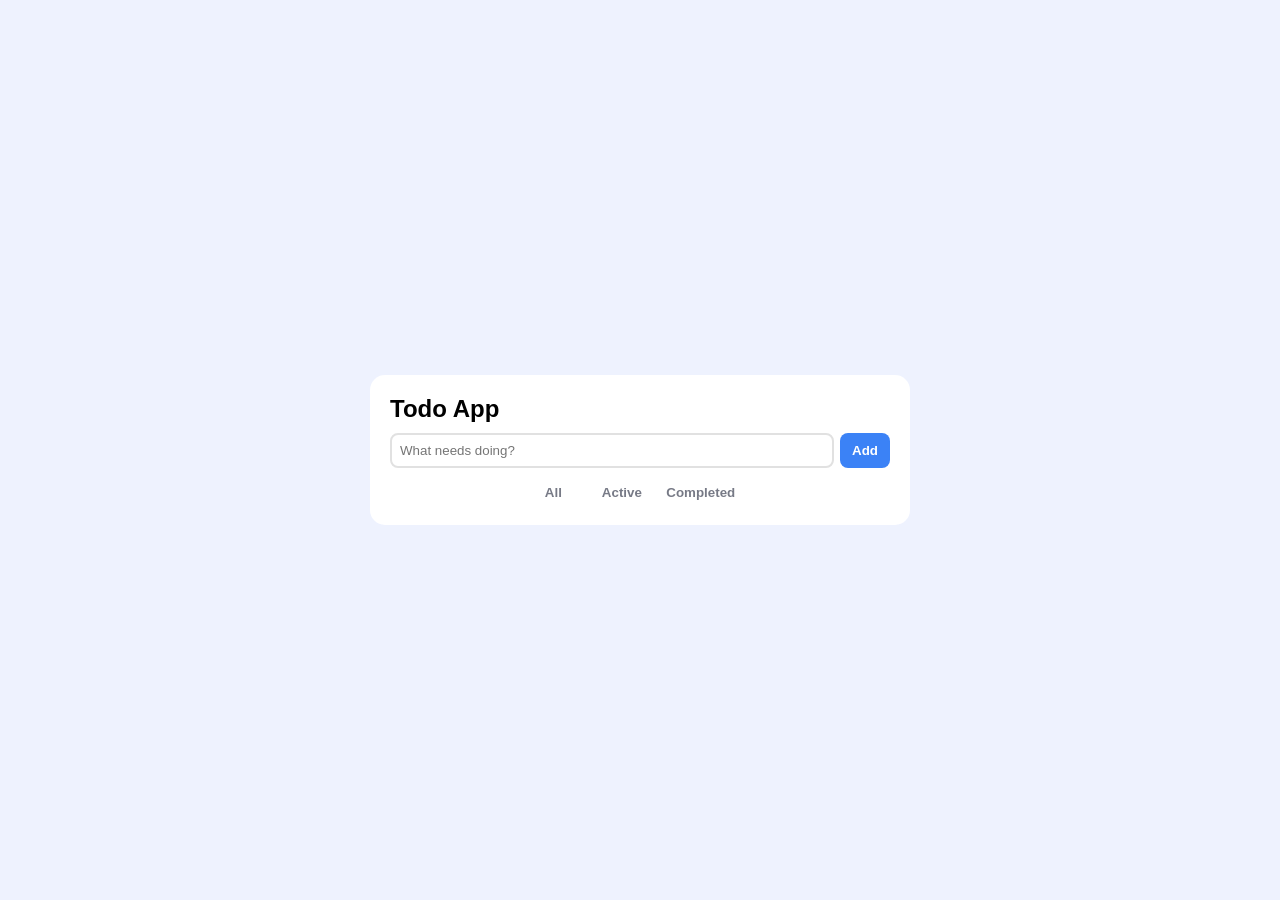
==== Lab4 Task/index.html @ 2f727bc0 "Lab 4" ====
<!DOCTYPE html>
<html lang="en">
<head>
    <meta charset="UTF-8">
    <meta name="viewport" content="width=device-width, initial-scale=1.0">
    <title>Document</title>
    <link rel="stylesheet" href="styles.css">
</head>
<body>
    <div class="main-box">
        <h2>Todo App</h2>
        <div class="task-input-box">
            <input placeholder="What needs doing?" id="input_textbox">
            <button id="input_button"><b>Add</button>
        </div>
        <div class="filter-box">
            <button id="filter_all"><b>All</button>
            <button id="filter_active"><b>Active</button>
            <button id="filter_completed"><b>Completed</button>
        </div>
        <div class="task-view" id="task_view">
        </div>
    </div>
    <script src="script.js"></script>
</body>
</html>
---- Lab4 Task/styles.css ----
*
{
    font-family: 'Segoe UI', Tahoma, Geneva, Verdana, sans-serif;
}

body
{
    display: flex;
    justify-content: center;
    align-items: center;
    margin: 0;
    background-color: #EEF2FE;
    min-height: 100vh;
}

.main-box
{
    background-color: #FFFFFF;
    min-width: 500px;
    /* justify-self: center; */
    /* margin: 50px; */
    padding: 20px;
    border-radius: 15px;
    transition: all 0.2s ease-in-out;
}

.main-box h2
{
    margin: 0;
}

.task-input-box
{
    margin-top: 10px;
    display: flex;
    border-radius: 8px;
    justify-content: space-between;
}

.task-input-box input
{
    border-color: rgb(225, 225, 225);
    border-style: solid;
    padding: 8px;
    flex-grow: 1;
    border-radius: inherit;
}

.task-input-box button
{
    border: none;
    padding: 0 12px;
    border-radius: inherit;
    background-color: #3B82F6;
    color: white;
    transition: all 0.2s ease-in-out;
    margin-left: 6px;
}

.task-input-box button:hover
{
    background-color: #2858a5;
    cursor: pointer;
}

.filter-box
{
    display: flex;
    margin-top: 12px;
    gap: 20px;
    justify-content: center;
}

.filter-box button
{
    border: 0;
    background-color: #00000000;
    padding: 5px 10px;
    border-radius: 8px;
    color: #777A86;
    cursor: pointer;
}

.filter-button-active
{
    background-color: #E7F0FE;
    color: #5391F6;
    padding: 5px 10px;
    border-radius: 8px;
    border-color: #3B82F6;
    border-style: solid;
    text-decoration: underline;
}

.task
{
    background-color: rgb(225, 225, 225);
    padding: 12px;
    border-radius: 8px;
    margin-top: 12px;
}

.task:hover
{
    cursor: pointer;
}
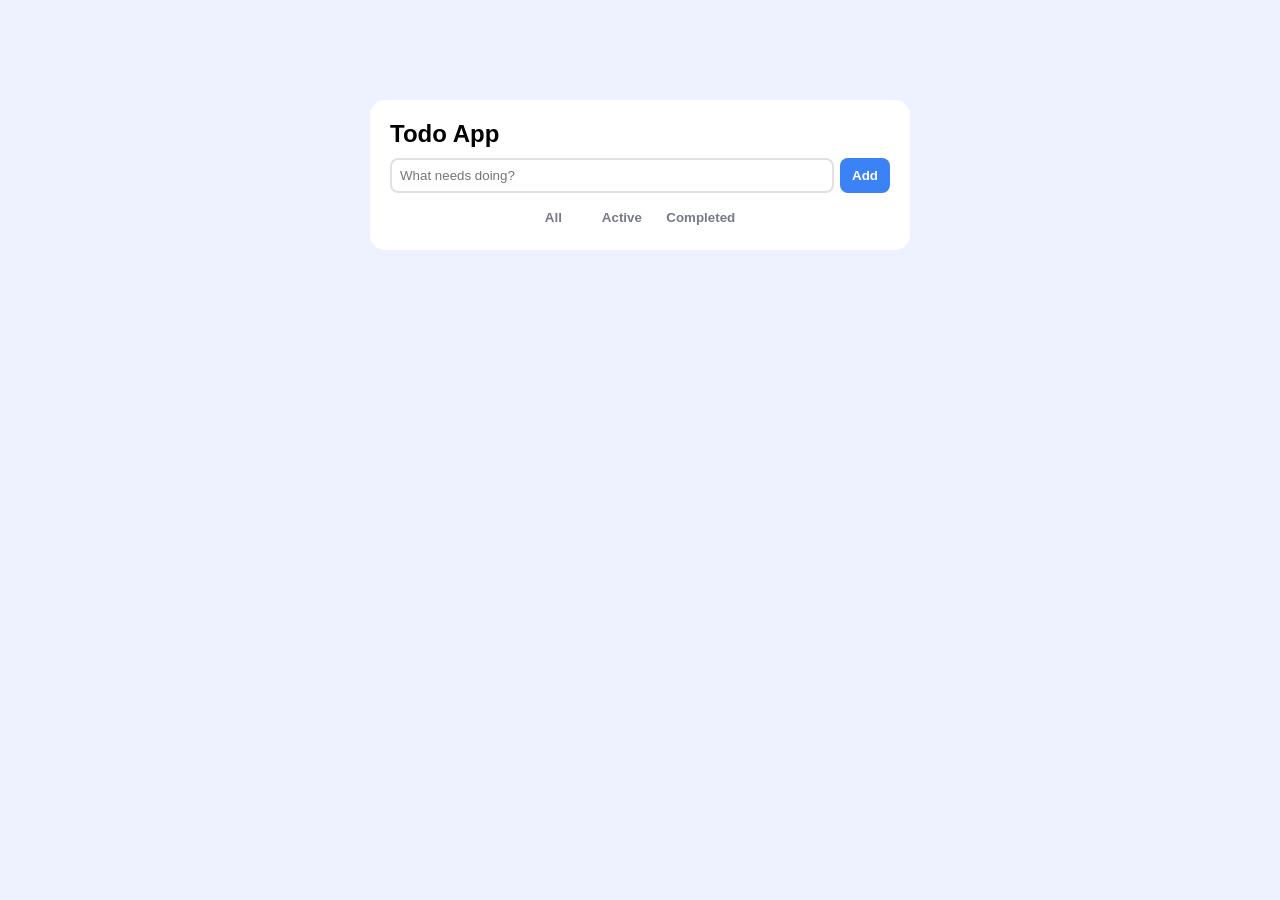
==== commit 470179d5: "Lab4 Task added delete task" ====
--- a/Lab4 Task/index.html
+++ b/Lab4 Task/index.html
@@ -18,7 +18,7 @@
             <button id="filter_active"><b>Active</button>
             <button id="filter_completed"><b>Completed</button>
         </div>
-        <div class="task-view" id="task_view">
+        <div class="task-view" id="task_list">
         </div>
     </div>
     <script src="script.js"></script>
--- a/Lab4 Task/styles.css
+++ b/Lab4 Task/styles.css
@@ -8,9 +8,8 @@
     display: flex;
     justify-content: center;
     align-items: center;
-    margin: 0;
+    margin-top: 100px;
     background-color: #EEF2FE;
-    min-height: 100vh;
 }
 
 .main-box
